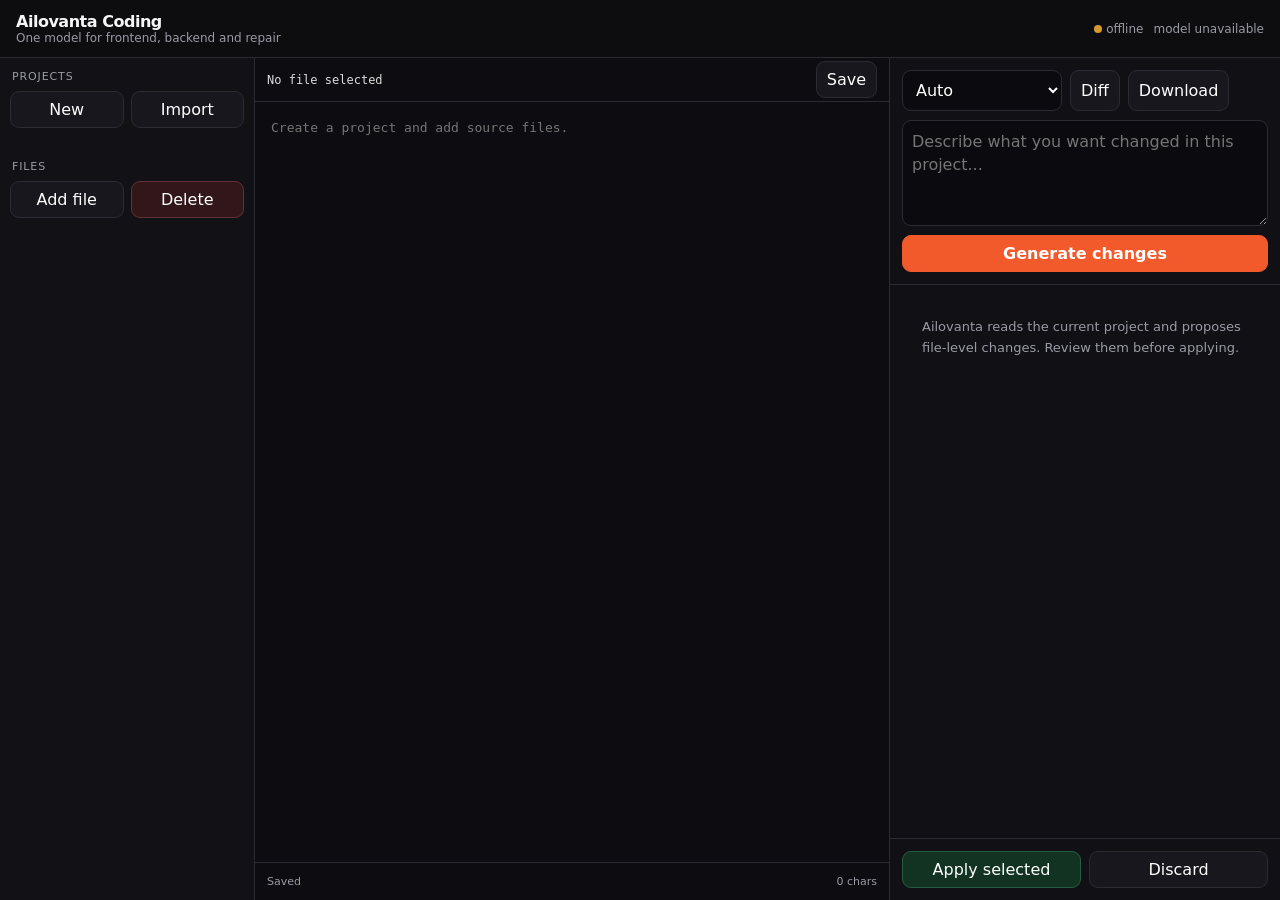
==== coding.html @ c69309c2 "build usable unified coding product" ====
<!doctype html>
<html lang="en">
<head>
<meta charset="utf-8" />
<meta name="viewport" content="width=device-width,initial-scale=1" />
<title>Ailovanta Coding</title>
<link rel="stylesheet" href="/static/coding.css" />
</head>
<body>
<div class="app">
<header><div><div class="brand">Ailovanta Coding</div><div class="sub">One model for frontend, backend and repair</div></div><div class="status"><span><i id="apiDot" class="dot"></i> <span id="apiText">connecting</span></span><span id="modelText">model: —</span></div></header>
<main>
<aside class="pane side">
<div class="sectionTitle">Projects</div><div class="actions"><button class="btn" id="newProject">New</button><button class="btn" id="importProject">Import</button></div><div class="list" id="projectList"></div>
<div class="sectionTitle">Files</div><div class="actions"><button class="btn" id="newFile">Add file</button><button class="btn danger" id="deleteFile">Delete</button></div><div class="list" id="fileList"></div>
</aside>
<section class="pane editorPane">
<div class="editorTop"><div class="filePath" id="currentPath">No file selected</div><button class="btn" id="saveFile">Save</button></div>
<textarea class="editor" id="editor" spellcheck="false" placeholder="Create a project and add source files."></textarea>
<div class="editorBottom"><span id="editorState">Ready</span><span id="sizeState">0 chars</span></div>
</section>
<section class="pane agent">
<div class="agentTop"><div class="row"><select id="mode"><option value="auto">Auto</option><option value="frontend">Frontend</option><option value="backend">Backend</option><option value="repair">Repair / Debug</option></select><button class="btn" id="refreshDiff">Diff</button><button class="btn" id="downloadZip">Download</button></div><textarea class="task" id="task" placeholder="Describe what you want changed in this project..."></textarea><button class="btn primary" id="generate">Generate changes</button></div>
<div class="agentBody" id="agentBody"><div class="empty">Ailovanta reads the current project and proposes file-level changes. Review them before applying.</div></div>
<div class="agentBottom"><button class="btn success" id="apply" disabled>Apply selected</button><button class="btn" id="discard" disabled>Discard</button></div>
</section>
</main>
</div>
<div class="modal" id="modal"><div class="modalBox"><h2 id="modalTitle"></h2><div id="modalBody"></div><div class="modalActions"><button class="btn" id="modalCancel">Cancel</button><button class="btn primary" id="modalOk">Continue</button></div></div></div>
<div class="toast" id="toast"></div>
<script src="/static/coding.js"></script>
</body>
</html>
---- static/coding.css ----
:root{--bg:#0a0a0c;--panel:#111116;--line:#2b2b34;--text:#f5f5f7;--muted:#9a9aa5;--accent:#f35a2b;--ok:#30c878}*{box-sizing:border-box}body{margin:0;background:var(--bg);color:var(--text);font-family:Inter,system-ui,sans-serif;height:100vh;overflow:hidden}button,input,textarea,select{font:inherit}.app{height:100vh;display:grid;grid-template-rows:58px minmax(0,1fr)}header{display:flex;align-items:center;justify-content:space-between;padding:0 16px;border-bottom:1px solid var(--line);background:#0d0d10}.brand{font-weight:850;letter-spacing:-.03em}.sub{color:var(--muted);font-size:12px}.status{display:flex;gap:10px;align-items:center;font-size:12px;color:var(--muted)}.dot{display:inline-block;width:8px;height:8px;border-radius:50%;background:#d59a2c}.dot.ok{background:var(--ok)}main{display:grid;grid-template-columns:255px minmax(360px,1fr) 390px;min-height:0}.pane{min-height:0;border-right:1px solid var(--line);background:var(--panel)}.pane:last-child{border-right:0}.side{display:flex;flex-direction:column}.sectionTitle{padding:12px 12px 8px;font-size:11px;text-transform:uppercase;letter-spacing:.08em;color:var(--muted)}.actions{display:flex;gap:7px;padding:0 10px 10px}.actions button{flex:1}.list{overflow:auto;min-height:0;padding:0 8px 10px}.item{width:100%;text-align:left;border:1px solid transparent;background:transparent;color:#ddd;padding:9px 10px;border-radius:9px;cursor:pointer;white-space:nowrap;overflow:hidden;text-overflow:ellipsis}.item:hover,.item.active{background:#1b1b22;border-color:#32323d}.fileItem{font-family:ui-monospace,Menlo,monospace;font-size:12px}.editorPane{display:grid;grid-template-rows:44px minmax(0,1fr) 38px;background:#0d0d11}.editorTop,.editorBottom{display:flex;align-items:center;justify-content:space-between;padding:0 12px;border-bottom:1px solid var(--line)}.editorBottom{border-top:1px solid var(--line);border-bottom:0;color:var(--muted);font-size:11px}.filePath{font-family:ui-monospace,Menlo,monospace;font-size:12px;color:#ddd;overflow:hidden;text-overflow:ellipsis}.editor{width:100%;height:100%;resize:none;border:0;outline:0;background:#0d0d11;color:#e8e8ea;padding:16px;font-family:ui-monospace,Menlo,monospace;font-size:13px;line-height:1.55}.agent{display:grid;grid-template-rows:auto minmax(0,1fr) auto;background:#101015}.agentTop{padding:12px;border-bottom:1px solid var(--line);display:grid;gap:9px}.row{display:flex;gap:8px}.row>*{min-width:0}.task,select,input{border:1px solid var(--line);background:#0b0b0f;color:#fff;border-radius:9px;padding:9px;outline:0}.task{width:100%;height:106px;resize:vertical;line-height:1.45}.agentBody{overflow:auto;padding:12px}.card{border:1px solid var(--line);border-radius:11px;background:#15151b;padding:11px;margin-bottom:10px}.card h3{font-size:13px;margin:0 0 7px}.card p{font-size:12px;color:#c7c7ce;line-height:1.55;margin:0;white-space:pre-wrap}.change{display:flex;gap:8px;align-items:flex-start;padding:8px;border-top:1px solid var(--line);font-family:ui-monospace,Menlo,monospace;font-size:11px}.change:first-child{border-top:0}.change label{flex:1;overflow:hidden;text-overflow:ellipsis}.diff{white-space:pre;overflow:auto;max-height:320px;font-family:ui-monospace,Menlo,monospace;font-size:11px;line-height:1.4;color:#d7d7dc}.agentBottom{padding:12px;border-top:1px solid var(--line);display:flex;gap:8px}.agentBottom button{flex:1}.btn{border:1px solid var(--line);background:#17171d;color:#fff;border-radius:9px;padding:8px 10px;cursor:pointer}.btn:hover{border-color:#50505c}.primary{background:var(--accent);border-color:var(--accent);font-weight:750}.success{background:#123322;border-color:#245d40}.danger{background:#32171a;border-color:#633139}.empty{padding:20px;color:var(--muted);font-size:13px;line-height:1.6}.modal{position:fixed;inset:0;background:rgba(0,0,0,.68);display:none;place-items:center;z-index:10}.modal.open{display:grid}.modalBox{width:min(560px,92vw);background:#15151b;border:1px solid var(--line);border-radius:14px;padding:18px}.modalBox h2{margin:0 0 14px;font-size:18px}.modalBox input,.modalBox textarea{width:100%;margin-bottom:10px}.modalActions{display:flex;justify-content:flex-end;gap:8px;margin-top:10px}.toast{position:fixed;bottom:18px;left:50%;transform:translateX(-50%);background:#22222a;border:1px solid #444450;border-radius:9px;padding:9px 13px;font-size:12px;display:none;z-index:20}.toast.show{display:block}@media(max-width:1000px){main{grid-template-columns:210px 1fr}.agent{position:fixed;right:0;top:58px;bottom:0;width:min(430px,94vw);box-shadow:-18px 0 50px rgba(0,0,0,.45);z-index:5}}
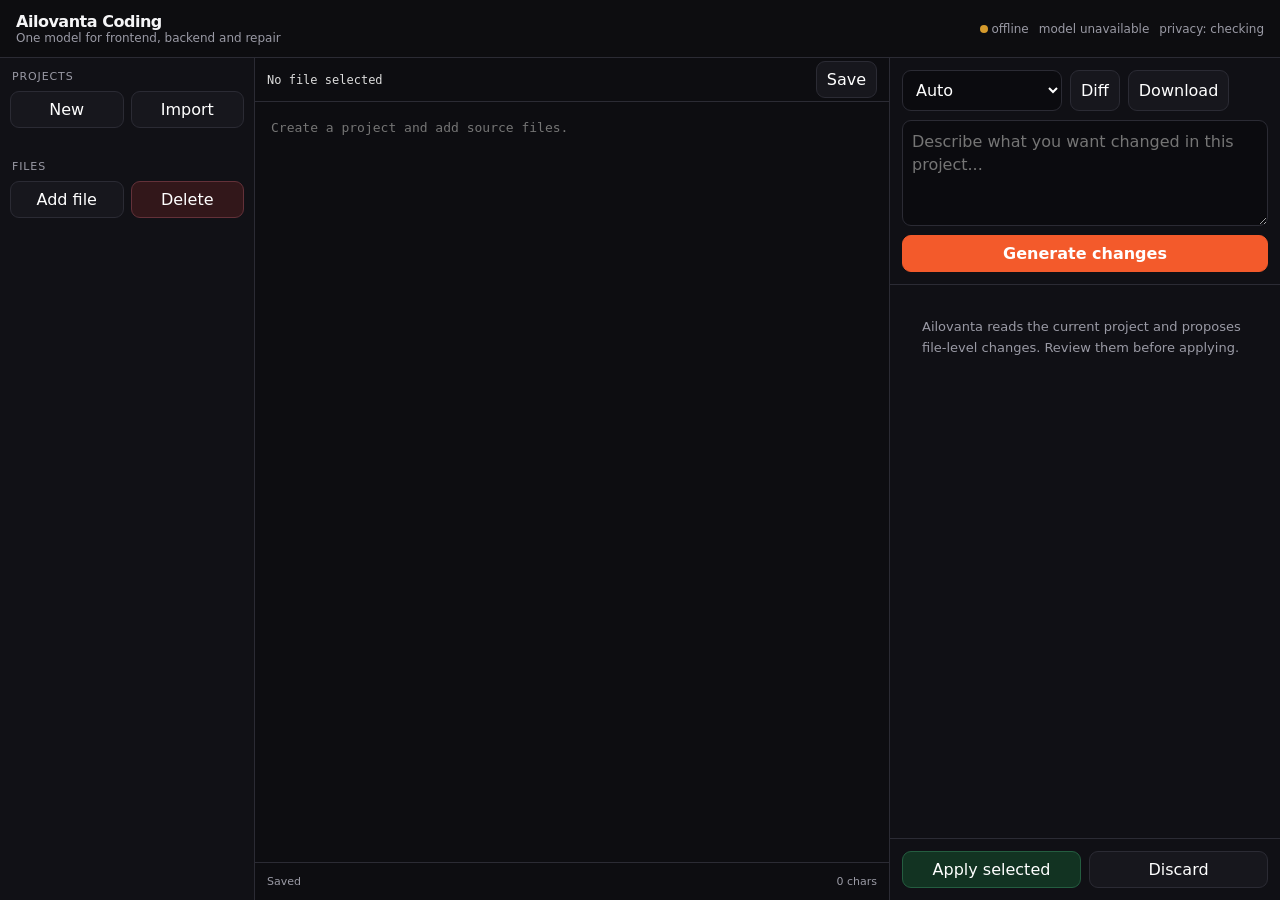
==== commit 01532ee7: "show local privacy and inference status in coding UI" ====
--- a/coding.html
+++ b/coding.html
@@ -8,7 +8,7 @@
 </head>
 <body>
 <div class="app">
-<header><div><div class="brand">Ailovanta Coding</div><div class="sub">One model for frontend, backend and repair</div></div><div class="status"><span><i id="apiDot" class="dot"></i> <span id="apiText">connecting</span></span><span id="modelText">model: —</span></div></header>
+<header><div><div class="brand">Ailovanta Coding</div><div class="sub">One model for frontend, backend and repair</div></div><div class="status"><span><i id="apiDot" class="dot"></i> <span id="apiText">connecting</span></span><span id="modelText">model: —</span><span id="privacyText">privacy: checking</span></div></header>
 <main>
 <aside class="pane side">
 <div class="sectionTitle">Projects</div><div class="actions"><button class="btn" id="newProject">New</button><button class="btn" id="importProject">Import</button></div><div class="list" id="projectList"></div>
@@ -29,5 +29,6 @@
 <div class="modal" id="modal"><div class="modalBox"><h2 id="modalTitle"></h2><div id="modalBody"></div><div class="modalActions"><button class="btn" id="modalCancel">Cancel</button><button class="btn primary" id="modalOk">Continue</button></div></div></div>
 <div class="toast" id="toast"></div>
 <script src="/static/coding.js"></script>
+<script src="/static/proposal_preview.js"></script>
 </body>
 </html>
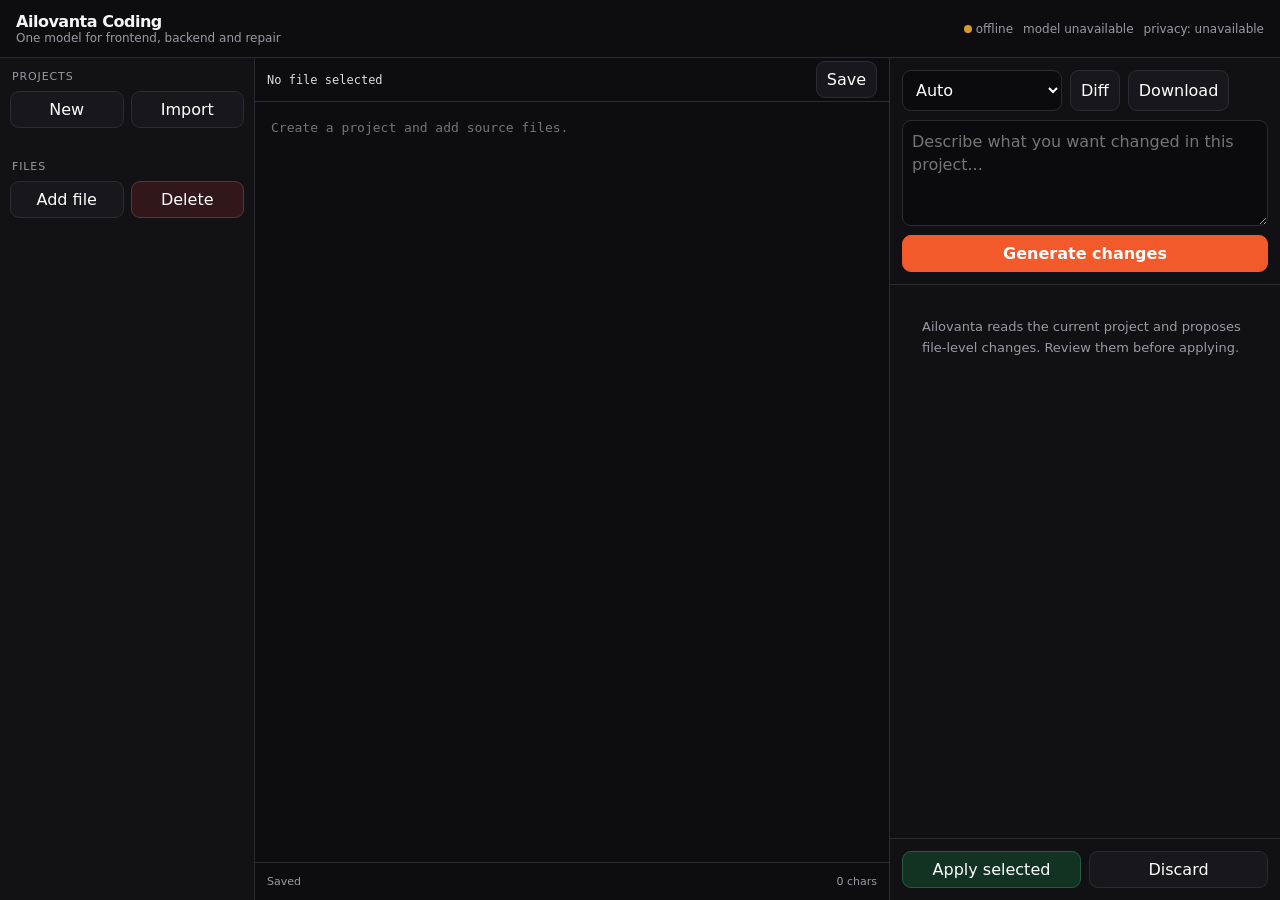
==== commit c1965917: "load privacy runtime status in workspace" ====
--- a/coding.html
+++ b/coding.html
@@ -30,5 +30,6 @@
 <div class="toast" id="toast"></div>
 <script src="/static/coding.js"></script>
 <script src="/static/proposal_preview.js"></script>
+<script src="/static/privacy_status.js"></script>
 </body>
 </html>
